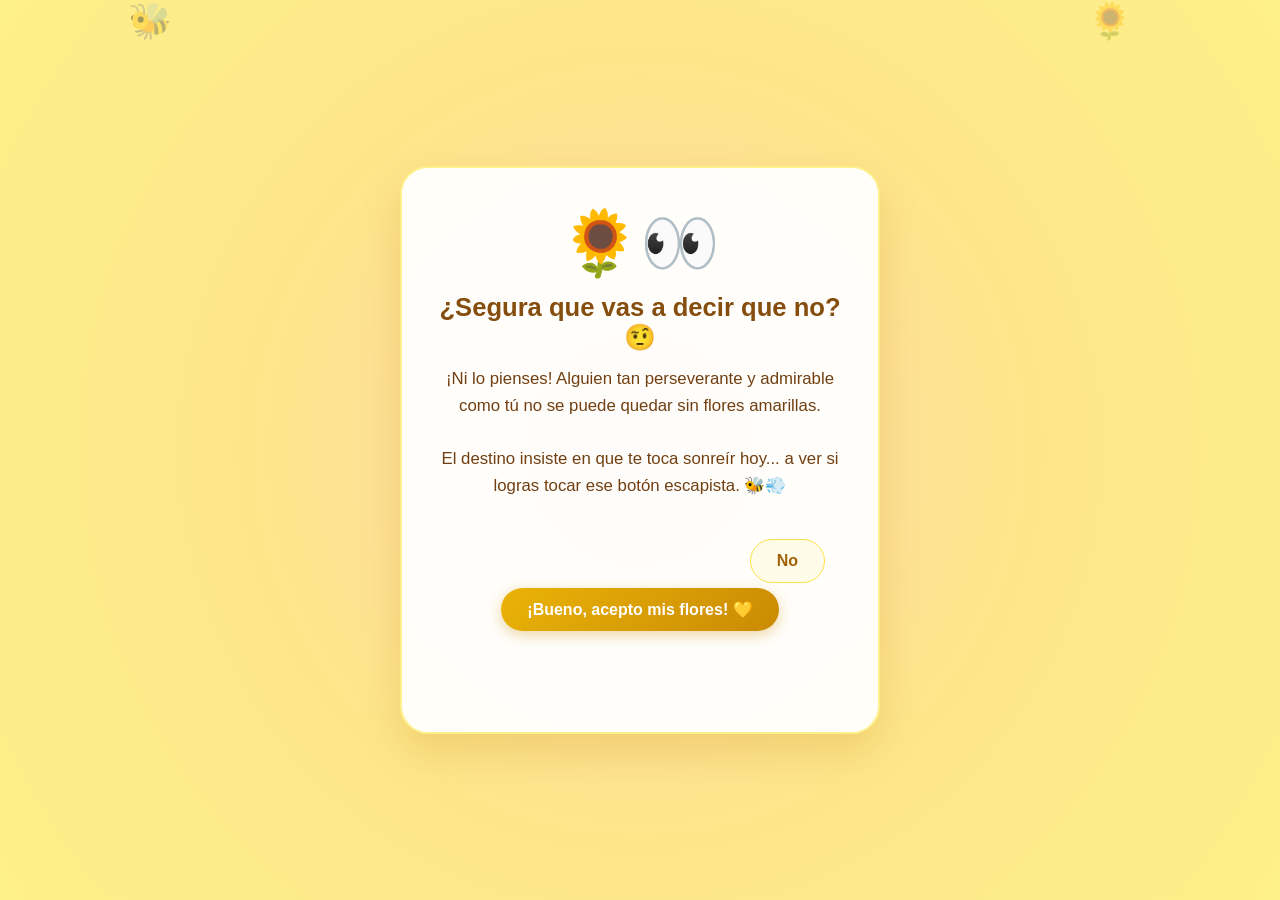
==== no2.html @ 0d8a990b "Detalle de flores amarillas para Shirley" ====
<!DOCTYPE html>
<html lang="es">
<head>
  <meta charset="UTF-8">
  <meta name="viewport" content="width=device-width, initial-scale=1.0">
  <title>¿En serio? 🌻</title>
  <link rel="stylesheet" href="estilo.css">
</head>
<body class="bg-alerta">
  <div class="floating-bg">
    <span class="icon-float" style="left: 10%; animation-duration: 9s;">🐝</span>
    <span class="icon-float" style="left: 85%; animation-duration: 11s;">🌻</span>
  </div>

  <div class="recipiente">
    <div class="card-icon">🌻👀</div>
    <h1>¿Segura que vas a decir que no? 🤨</h1>
<p>
  ¡Ni lo pienses! Alguien tan perseverante y admirable como tú no se puede quedar sin flores amarillas. 
  <br><br>
  El destino insiste en que te toca sonreír hoy... a ver si logras tocar ese botón escapista. 🐝💨
</p>

    <!-- Contenedor con altura para el movimiento del botón -->
    <div class="boton-contenedor" style="min-height: 170px; position: relative;" id="area-juego">
      <a href="si.html" class="btn btn-si" id="btn-si">¡Bueno, acepto mis flores! 💛</a>
      <button class="btn btn-no" id="btn-jugueton" style="position: absolute; right: 25px; top: 15px; z-index: 10;">No</button>
    </div>
  </div>

  <script src="script.js"></script>
</body>
</html>
---- estilo.css ----
* {
  box-sizing: border-box;
  margin: 0;
  padding: 0;
  font-family: 'Segoe UI', Tahoma, Geneva, Verdana, sans-serif;
  -webkit-tap-highlight-color: transparent;
}

body {
  min-height: 100vh;
  display: flex;
  justify-content: center;
  align-items: center;
  padding: 20px;
  overflow-x: hidden;
  position: relative;
  background: radial-gradient(circle at top, #fef9c3, #fef08a, #fde047);
}

/* Modos de fondo */
body.bg-alerta {
  background: radial-gradient(circle at center, #fed7aa, #fde68a, #fef08a);
}

body.bg-triste {
  background: radial-gradient(circle at center, #f1f5f9, #e2e8f0, #cbd5e1);
}

body.bg-dorado {
  background: radial-gradient(circle at top, #fef08a, #facc15, #eab308);
}

/* Partículas flotantes de fondo */
.floating-bg {
  position: fixed;
  inset: 0;
  pointer-events: none;
  overflow: hidden;
  z-index: 0;
}

.icon-float {
  position: absolute;
  font-size: 2.2rem;
  opacity: 0.35;
  animation: floatFlower linear infinite;
}

@keyframes floatFlower {
  0% { transform: translateY(110vh) rotate(0deg) scale(0.8); opacity: 0.1; }
  50% { opacity: 0.45; }
  100% { transform: translateY(-15vh) rotate(360deg) scale(1.1); opacity: 0; }
}

/* Tarjeta principal */
.recipiente {
  background: rgba(255, 255, 255, 0.95);
  backdrop-filter: blur(12px);
  padding: 38px 28px;
  border-radius: 28px;
  box-shadow: 0 18px 38px rgba(202, 138, 4, 0.22);
  text-align: center;
  max-width: 480px;
  width: 100%;
  position: relative;
  z-index: 10;
  border: 2px solid #fef08a;
  animation: popIn 0.4s ease-out forwards;
}

@keyframes popIn {
  from { opacity: 0; transform: scale(0.92) translateY(15px); }
  to { opacity: 1; transform: scale(1) translateY(0); }
}

.card-icon {
  font-size: 4rem;
  margin-bottom: 12px;
  display: inline-block;
  animation: softBounce 2.5s infinite ease-in-out;
}

@keyframes softBounce {
  0%, 100% { transform: translateY(0) scale(1); }
  50% { transform: translateY(-8px) scale(1.06); }
}

h1 {
  color: #854d0e;
  font-size: 1.6rem;
  font-weight: 700;
  margin-bottom: 14px;
}

p {
  color: #713f12;
  font-size: 1.05rem;
  line-height: 1.6;
  margin-bottom: 24px;
}

.badge {
  display: inline-block;
  background: #fef08a;
  color: #a16207;
  padding: 6px 16px;
  border-radius: 50px;
  font-size: 0.9rem;
  font-weight: 700;
  margin-bottom: 16px;
  border: 1px solid #facc15;
}

/* Botones */
.boton-contenedor {
  display: flex;
  justify-content: center;
  align-items: center;
  gap: 15px;
  position: relative;
  min-height: 60px;
}

.btn {
  padding: 12px 26px;
  font-size: 1rem;
  font-weight: 700;
  border-radius: 50px;
  text-decoration: none;
  display: inline-flex;
  align-items: center;
  justify-content: center;
  transition: all 0.25s ease;
  cursor: pointer;
  border: none;
}

.btn-si {
  background: linear-gradient(135deg, #eab308, #ca8a04);
  color: #ffffff;
  box-shadow: 0 4px 14px rgba(202, 138, 4, 0.35);
}

.btn-si:hover {
  transform: translateY(-2px);
  box-shadow: 0 6px 20px rgba(202, 138, 4, 0.45);
}

.btn-no {
  background: #fefce8;
  color: #a16207;
  border: 1.5px solid #fde047;
}

.btn-no:hover {
  background: #fef9c3;
}

/* Tarjeta especial con mensaje emotivo */
.dedicatoria {
  background: linear-gradient(135deg, #fefce8, #fef08a);
  border-radius: 20px;
  padding: 18px 20px;
  margin-bottom: 22px;
  text-align: center;
  border: 1.5px dashed #ca8a04;
  color: #854d0e;
  line-height: 1.6;
  font-size: 1rem;
}
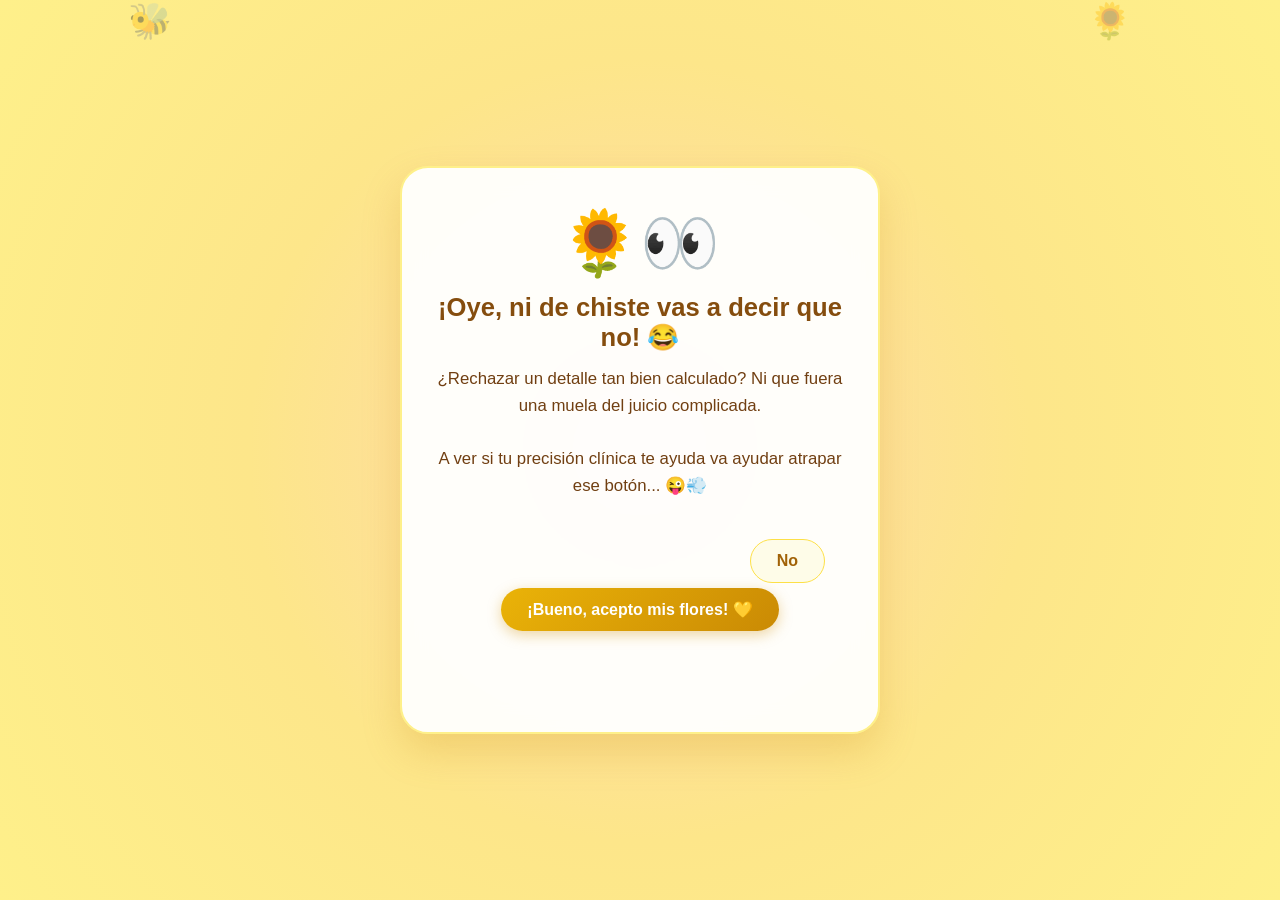
==== commit f233d83b: "Detalle de flores amarillas para Shirley" ====
--- a/no2.html
+++ b/no2.html
@@ -14,11 +14,11 @@
 
   <div class="recipiente">
     <div class="card-icon">🌻👀</div>
-    <h1>¿Segura que vas a decir que no? 🤨</h1>
+<h1>¡Oye, ni de chiste vas a decir que no! 😂</h1>
 <p>
-  ¡Ni lo pienses! Alguien tan perseverante y admirable como tú no se puede quedar sin flores amarillas. 
+  ¿Rechazar un detalle tan bien calculado? Ni que fuera una muela del juicio complicada. 
   <br><br>
-  El destino insiste en que te toca sonreír hoy... a ver si logras tocar ese botón escapista. 🐝💨
+  A ver si tu precisión clínica te ayuda va ayudar atrapar ese botón... 😜💨
 </p>
 
     <!-- Contenedor con altura para el movimiento del botón -->
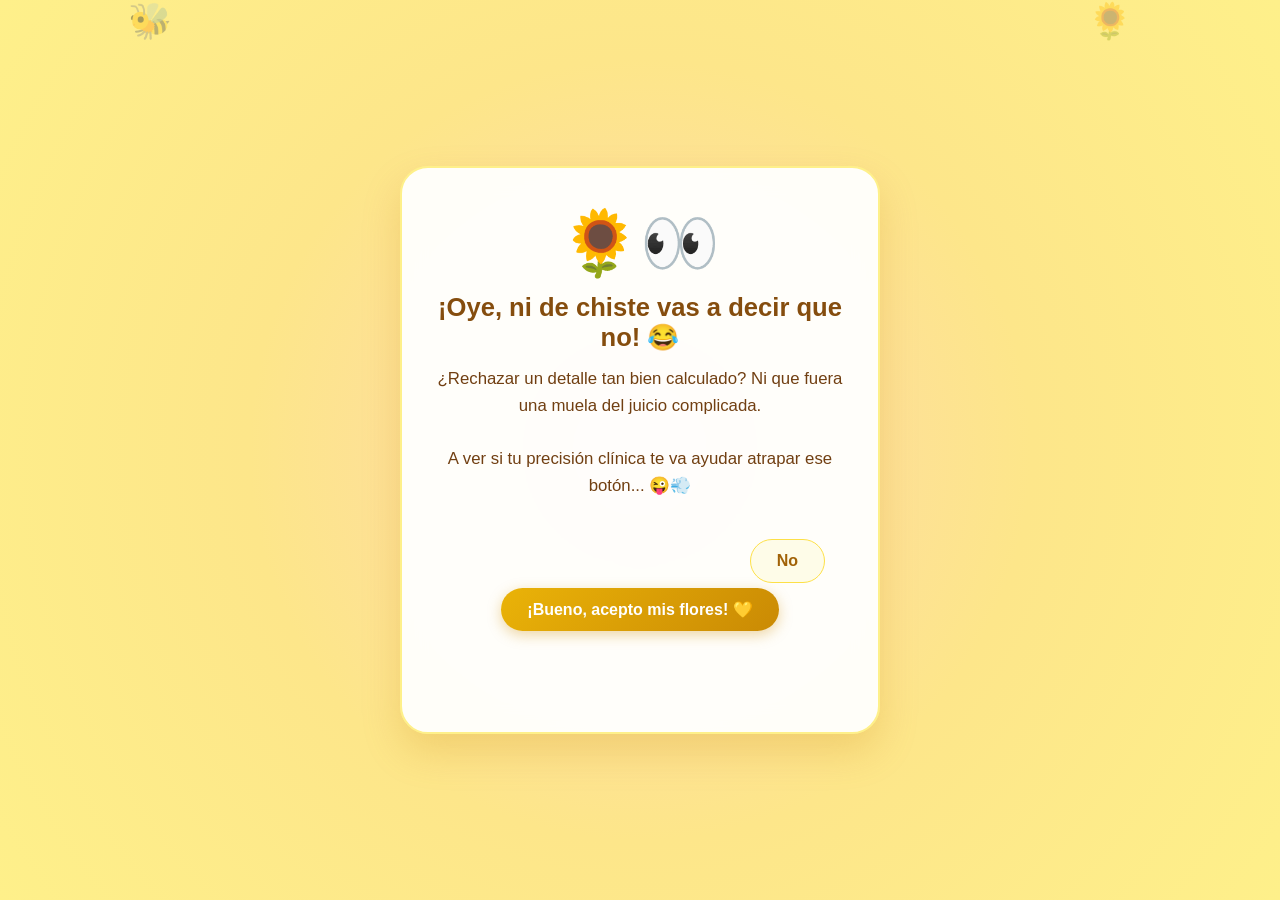
==== commit 5a90b8d6: "Update no2.html" ====
--- a/no2.html
+++ b/no2.html
@@ -18,7 +18,7 @@
 <p>
   ¿Rechazar un detalle tan bien calculado? Ni que fuera una muela del juicio complicada. 
   <br><br>
-  A ver si tu precisión clínica te ayuda va ayudar atrapar ese botón... 😜💨
+  A ver si tu precisión clínica te va ayudar atrapar ese botón... 😜💨
 </p>
 
     <!-- Contenedor con altura para el movimiento del botón -->
@@ -30,4 +30,4 @@
 
   <script src="script.js"></script>
 </body>
-</html>+</html>
